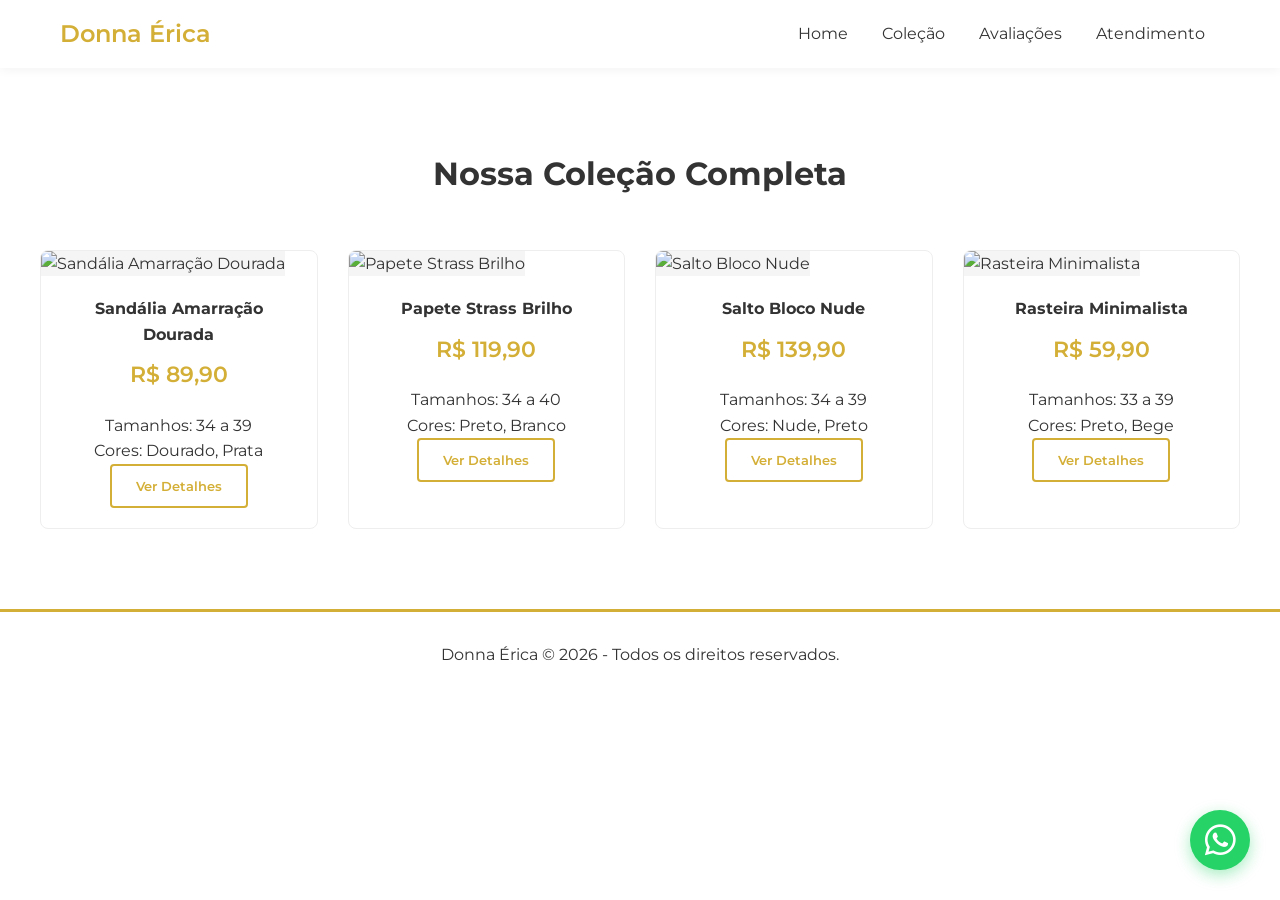
==== colecao.html @ 4af3527c "Add files via upload" ====
<!DOCTYPE html>
<html lang="pt-BR">
<head>
  <meta charset="UTF-8">
  <meta name="viewport" content="width=device-width, initial-scale=1.0">
  <title>Coleção - Donna Érica Calçados</title>
  <link rel="stylesheet" href="style.css">
  <link href="https://fonts.googleapis.com/css2?family=Montserrat:wght@400;700&display=swap" 
        rel="stylesheet" target="_blank" rel="noopener noreferrer">
  <link rel="stylesheet" href="https://cdnjs.cloudflare.com/ajax/libs/font-awesome/6.5.0/css/all.min.css">
</head>
<body>
  <!-- Header -->
  <header class="header">
    <div class="header-content container">
      <div class="logo">Donna Érica</div>
      <nav class="nav-links">
        <a href="index.html">Home</a>
        <a href="colecao.html">Coleção</a>
        <a href="#avaliacoes">Avaliações</a>
        <a href="#atendimento">Atendimento</a>
      </nav>
    </div>
  </header>

  <!-- Coleção -->
  <section class="vitrine container" id="colecao">
    <h2 class="section-title">Nossa Coleção Completa</h2>
    <div class="products-grid">
      <!-- Produto 1 -->
      <div class="product-card">
        <img src="img/sandalia-dourada.jpg" alt="Sandália Amarração Dourada" class="product-img">
        <div class="product-info">
          <h4>Sandália Amarração Dourada</h4>
          <p class="price">R$ 89,90</p>
          <p>Tamanhos: 34 a 39</p>
          <p>Cores: Dourado, Prata</p>
          <button class="btn btn-outline open-modal" 
                  data-name="Sandália Amarração Dourada" 
                  data-price="R$ 89,90">Ver Detalhes</button>
        </div>
      </div>
      <!-- Produto 2 -->
      <div class="product-card">
        <img src="img/papete-strass.jpg" alt="Papete Strass Brilho" class="product-img">
        <div class="product-info">
          <h4>Papete Strass Brilho</h4>
          <p class="price">R$ 119,90</p>
          <p>Tamanhos: 34 a 40</p>
          <p>Cores: Preto, Branco</p>
          <button class="btn btn-outline open-modal" 
                  data-name="Papete Strass Brilho" 
                  data-price="R$ 119,90">Ver Detalhes</button>
        </div>
      </div>
      <!-- Produto 3 -->
      <div class="product-card">
        <img src="img/salto-nude.jpg" alt="Salto Bloco Nude" class="product-img">
        <div class="product-info">
          <h4>Salto Bloco Nude</h4>
          <p class="price">R$ 139,90</p>
          <p>Tamanhos: 34 a 39</p>
          <p>Cores: Nude, Preto</p>
          <button class="btn btn-outline open-modal" 
                  data-name="Salto Bloco Nude" 
                  data-price="R$ 139,90">Ver Detalhes</button>
        </div>
      </div>
      <!-- Produto 4 -->
      <div class="product-card">
        <img src="img/rasteira-minimalista.jpg" alt="Rasteira Minimalista" class="product-img">
        <div class="product-info">
          <h4>Rasteira Minimalista</h4>
          <p class="price">R$ 59,90</p>
          <p>Tamanhos: 33 a 39</p>
          <p>Cores: Preto, Bege</p>
          <button class="btn btn-outline open-modal" 
                  data-name="Rasteira Minimalista" 
                  data-price="R$ 59,90">Ver Detalhes</button>
        </div>
      </div>
    </div>
  </section>

  <!-- Footer -->
  <footer class="footer">
    <p>Donna Érica © 2026 - Todos os direitos reservados.</p>
  </footer>

  <!-- Botão WhatsApp -->
  <a href="https://wa.me/5588999999999?text=Olá%20Donna%20Érica,%20estou%20na%20página%20de%20coleção%20e%20gostaria%20de%20mais%20informações%20sobre%20os%20modelos!" 
     target="_blank" rel="noopener noreferrer" class="fab-whatsapp">
    <i class="fab fa-whatsapp"></i>
  </a>

  <!-- Modal -->
  <div id="productModal" class="modal">
    <div class="modal-content">
      <span class="close-btn">&times;</span>
      <div class="modal-grid">
        <div class="modal-img-placeholder">Imagem Produto</div>
        <div>
          <h2 id="modalTitle"></h2>
          <p id="modalPrice"></p>
          <div class="size-options">
            <div class="size-box">34</div>
            <div class="size-box">35</div>
            <div class="size-box">36</div>
            <div class="size-box">37</div>
            <div class="size-box">38</div>
          </div>
          <div class="frete-box">
            <input type="text" id="cepInput" placeholder="Digite seu CEP">
            <button onclick="calcularFrete()" class="btn btn-solid">Calcular Frete</button>
          </div>
          <p id="freteResult"></p>
          <div class="modal-buy">
            <button class="btn btn-solid">Comprar Agora</button>
          </div>
        </div>
      </div>
    </div>
  </div>

  <!-- JS -->
  <script src="script.js"></script>
</body>
</html>
---- style.css ----
/* Variáveis de Cores e Fontes */
:root {
    --gold: #D4AF37;
    --gold-dark: #b5952f;
    --text-dark: #333333;
    --text-light: #666666;
    --bg-white: #FFFFFF;
    --bg-light: #F9F9F9;
    --whatsapp-green: #25D366;
    --shadow-light: rgba(0,0,0,0.05);
}

/* Reset e Fonte */
* {
    margin: 0;
    padding: 0;
    box-sizing: border-box;
    font-family: 'Montserrat', sans-serif;
}

body {
    background-color: var(--bg-white);
    color: var(--text-dark);
    line-height: 1.6;
}

/* Container */
.container {
    max-width: 1200px;
    margin: 0 auto;
    padding: 0 20px;
}

/* Botões */
.btn {
    display: inline-block;
    padding: 12px 24px;
    border-radius: 4px;
    font-weight: 600;
    cursor: pointer;
    text-decoration: none;
    transition: all 0.3s;
}

.btn-solid {
    background-color: var(--gold);
    color: var(--bg-white);
    border: none;
}
.btn-solid:hover { background-color: var(--gold-dark); }

.btn-outline {
    background-color: transparent;
    color: var(--gold);
    border: 2px solid var(--gold);
}
.btn-outline:hover {
    background-color: var(--gold);
    color: var(--bg-white);
}

.btn-full { width: 100%; text-align: center; }

/* Header */
.header {
    background: var(--bg-white);
    box-shadow: 0 2px 10px var(--shadow-light);
    position: sticky;
    top: 0;
    z-index: 100;
    padding: 15px 0;
}
.header-content {
    display: flex;
    justify-content: space-between;
    align-items: center;
}
.logo {
    font-size: 24px;
    font-weight: 600;
    color: var(--gold);
}
.nav-links a {
    margin: 0 15px;
    text-decoration: none;
    color: var(--text-dark);
}
.nav-links a:hover { color: var(--gold); }

/* Hero */
.hero { padding: 80px 0; }
.hero-content {
    display: grid;
    grid-template-columns: 1fr 1fr;
    gap: 40px;
    align-items: center;
}
.hero-text h1 {
    font-size: 42px;
    margin-bottom: 20px;
}
.hero-text p {
    font-size: 18px;
    color: var(--text-light);
    margin-bottom: 30px;
}
.image-placeholder {
    width: 100%;
    height: 400px;
    background-color: #EAEAEA;
    border-radius: 8px;
    display: flex;
    align-items: center;
    justify-content: center;
    color: #999;
    font-size: 20px;
}

/* Features */
.features { padding: 60px 0; }
.features-grid {
    display: grid;
    grid-template-columns: repeat(auto-fit, minmax(250px, 1fr));
    gap: 30px;
    text-align: center;
}
.gold-icon {
    font-size: 40px;
    color: var(--gold);
    margin-bottom: 15px;
}

/* Vitrine */
.vitrine { padding: 80px 0; }
.section-title {
    text-align: center;
    font-size: 32px;
    margin-bottom: 50px;
}
.products-grid {
    display: grid;
    grid-template-columns: repeat(auto-fit, minmax(250px, 1fr));
    gap: 30px;
}
.product-card {
    background: var(--bg-white);
    border: 1px solid #eee;
    border-radius: 8px;
    overflow: hidden;
    transition: transform 0.3s, box-shadow 0.3s;
}
.product-card:hover {
    transform: translateY(-5px);
    box-shadow: 0 10px 20px var(--shadow-light);
}
.product-img { height: 250px; background-color: #F5F5F5; }
.product-info { padding: 20px; text-align: center; }
.product-info h4 { margin-bottom: 10px; }
.price { font-size: 22px; font-weight: 600; color: var(--gold); margin-bottom: 20px; }

/* Depoimentos */
.testimonials { padding: 80px 0; }
.testimonials-grid {
    display: grid;
    grid-template-columns: repeat(auto-fit, minmax(300px, 1fr));
    gap: 30px;
}
.testimonial-card {
    background: var(--bg-white);
    padding: 30px;
    border-radius: 8px;
    box-shadow: 0 5px 15px var(--shadow-light);
}
.stars { color: var(--gold); margin-bottom: 15px; letter-spacing: 2px; }
.testimonial-card p { font-style: italic; margin-bottom: 15px; color: var(--text-light); }
.testimonial-card span { font-weight: 600; font-size: 14px; }

/* Footer */
.footer {
    padding: 30px 0;
    border-top: 3px solid var(--gold);
    text-align: center;
}
.footer .logo { margin-bottom: 10px; }

/* WhatsApp FAB */
.fab-whatsapp {
    position: fixed;
    bottom: 30px;
    right: 30px;
    background-color: var(--whatsapp-green);
    color: white;
    width: 60px;
    height: 60px;
    border-radius: 50%;
    display: flex;
    justify-content: center;
    align-items: center;
    font-size: 35px;
    box-shadow: 0 5px 15px rgba(37, 211, 102, 0.4);
    transition: transform 0.3s;
    z-index: 1000;
    text-decoration: none;
}
.fab-whatsapp:hover { transform: scale(1.1); }

/* Modal */
.modal {
    display: none;
    position: fixed;
    top: 0; left: 0; width: 100%; height: 100%;
    background-color: rgba(0,0,0,0.6);
    z-index: 2000;
    align-items: center;
    justify-content: center;
}
.modal-content {
    background-color: var(--bg-white);
    padding: 40px;
    border-radius: 8px;
    width: 90%;
    max-width: 800px;
    position: relative;
}
.close-btn {
    position: absolute;
    top: 15px; right: 20px;
    font-size: 28px;
    cursor: pointer;
    color: #999;
}
.modal-grid {
    display: grid;
    grid-template-columns: 1fr 1fr;
    gap: 40px;
}
.modal-img-placeholder {
    background-color: #F5F5F5;
    min-height: 300px;
    border-radius: 8px;
}
.size-options { display: flex; gap: 10px; margin: 10px 0 20px; }
.size-box {
    border: 1px solid #ccc;
    padding: 8px 12px;
    border-radius: 4px;
    cursor: pointer;
}
.size-box:hover { border-color: var(--gold); color: var(--gold); }
.frete-box { display: flex; gap: 10px; margin-bottom: 20px; flex-wrap: wrap; }
.frete-box input {
    padding: 10px;
    border: 1px solid #ccc;
    border-radius: 4px;
    flex-grow: 1;
}
.frete-result { font-size: 14px; color: var(--text-light); margin-top: 5px; }
.modal-buy { margin-top: 20px; }

/* Responsividade */
@media (max-width: 768px) {
    .hero-content { grid-template-columns: 1fr; text-align: center; }
    .modal-grid { grid-template-columns: 1fr; }
}
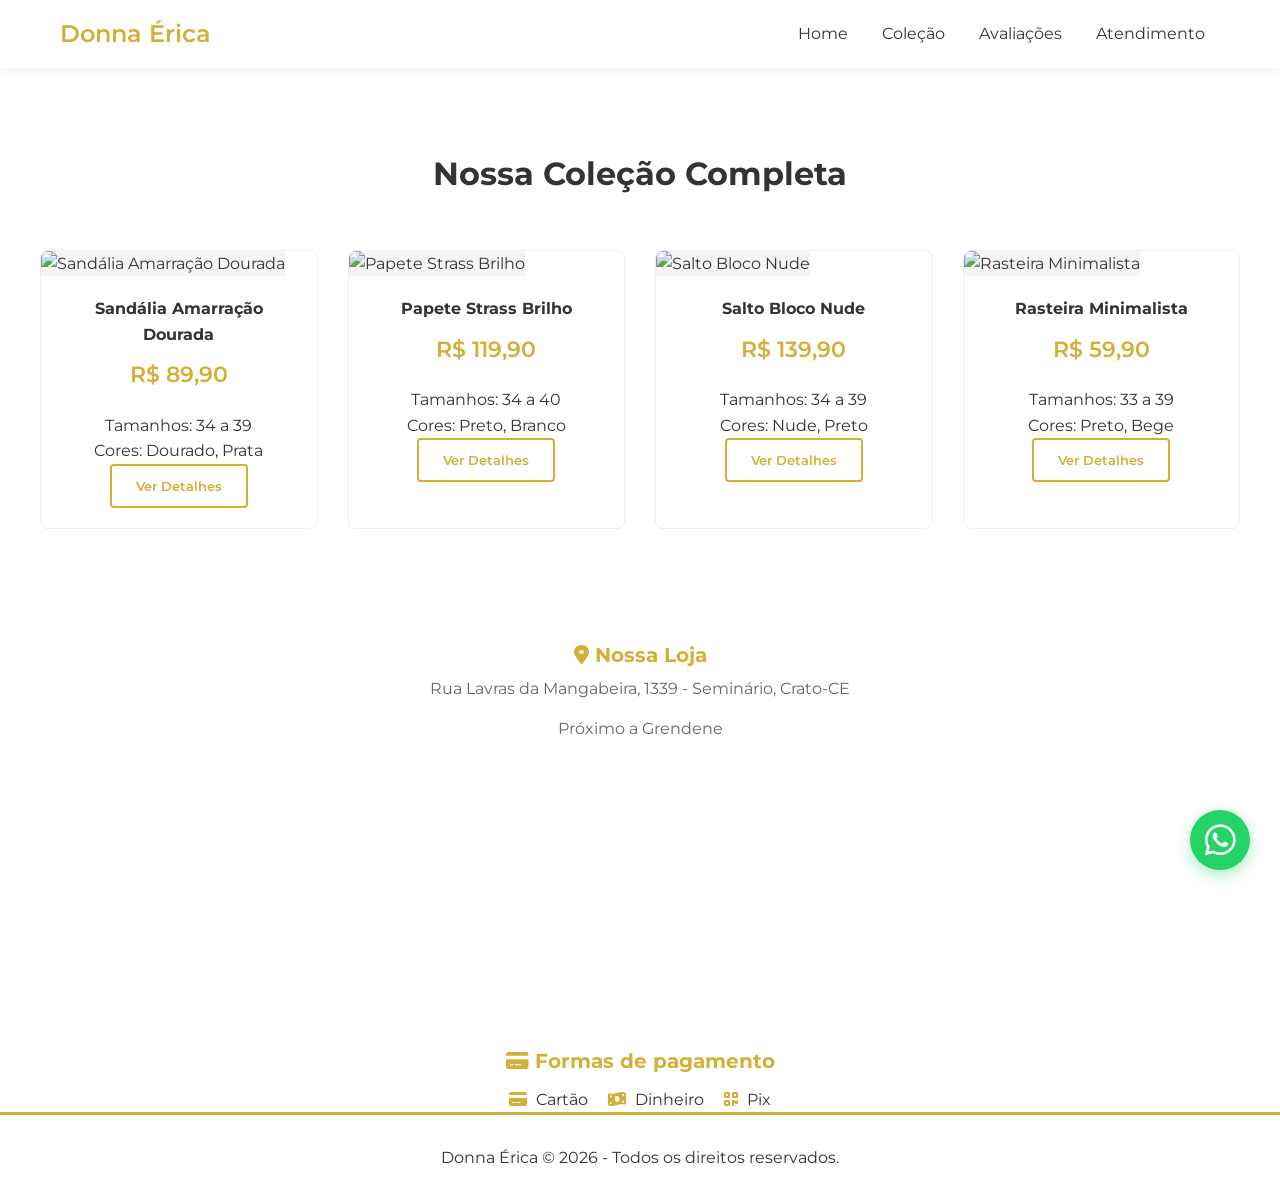
==== commit 09c03cb5: "Update colecao.html with new product details" ====
--- a/colecao.html
+++ b/colecao.html
@@ -14,12 +14,13 @@
   <header class="header">
     <div class="header-content container">
       <div class="logo">Donna Érica</div>
-      <nav class="nav-links">
-        <a href="index.html">Home</a>
-        <a href="colecao.html">Coleção</a>
-        <a href="#avaliacoes">Avaliações</a>
-        <a href="#atendimento">Atendimento</a>
-      </nav>
+    <nav class="nav-links">
+  <a href="index.html">Home</a>
+  <a href="colecao.html">Coleção</a>
+  <a href="index.html#avaliacoes">Avaliações</a>
+  <a href="index.html#atendimento">Atendimento</a>
+</nav>
+
     </div>
   </header>
 
@@ -27,71 +28,115 @@
   <section class="vitrine container" id="colecao">
     <h2 class="section-title">Nossa Coleção Completa</h2>
     <div class="products-grid">
-      <!-- Produto 1 -->
       <div class="product-card">
-        <img src="img/sandalia-dourada.jpg" alt="Sandália Amarração Dourada" class="product-img">
+        <img src="https://via.placeholder.com/300x250?text=Sandália+Dourada" alt="Sandália Amarração Dourada" class="product-img">
         <div class="product-info">
           <h4>Sandália Amarração Dourada</h4>
           <p class="price">R$ 89,90</p>
           <p>Tamanhos: 34 a 39</p>
           <p>Cores: Dourado, Prata</p>
-          <button class="btn btn-outline open-modal" 
-                  data-name="Sandália Amarração Dourada" 
-                  data-price="R$ 89,90">Ver Detalhes</button>
+          <button class="btn btn-outline open-modal" data-name="Sandália Amarração Dourada" data-price="R$ 89,90">Ver Detalhes</button>
         </div>
       </div>
-      <!-- Produto 2 -->
       <div class="product-card">
-        <img src="img/papete-strass.jpg" alt="Papete Strass Brilho" class="product-img">
+        <img src="https://via.placeholder.com/300x250?text=Papete+Strass" alt="Papete Strass Brilho" class="product-img">
         <div class="product-info">
           <h4>Papete Strass Brilho</h4>
           <p class="price">R$ 119,90</p>
           <p>Tamanhos: 34 a 40</p>
           <p>Cores: Preto, Branco</p>
-          <button class="btn btn-outline open-modal" 
-                  data-name="Papete Strass Brilho" 
-                  data-price="R$ 119,90">Ver Detalhes</button>
+          <button class="btn btn-outline open-modal" data-name="Papete Strass Brilho" data-price="R$ 119,90">Ver Detalhes</button>
         </div>
       </div>
-      <!-- Produto 3 -->
       <div class="product-card">
-        <img src="img/salto-nude.jpg" alt="Salto Bloco Nude" class="product-img">
+        <img src="https://via.placeholder.com/300x250?text=Salto+Nude" alt="Salto Bloco Nude" class="product-img">
         <div class="product-info">
           <h4>Salto Bloco Nude</h4>
           <p class="price">R$ 139,90</p>
           <p>Tamanhos: 34 a 39</p>
           <p>Cores: Nude, Preto</p>
-          <button class="btn btn-outline open-modal" 
-                  data-name="Salto Bloco Nude" 
-                  data-price="R$ 139,90">Ver Detalhes</button>
+          <button class="btn btn-outline open-modal" data-name="Salto Bloco Nude" data-price="R$ 139,90">Ver Detalhes</button>
         </div>
       </div>
-      <!-- Produto 4 -->
       <div class="product-card">
-        <img src="img/rasteira-minimalista.jpg" alt="Rasteira Minimalista" class="product-img">
+        <img src="https://via.placeholder.com/300x250?text=Rasteira+Minimalista" alt="Rasteira Minimalista" class="product-img">
         <div class="product-info">
           <h4>Rasteira Minimalista</h4>
           <p class="price">R$ 59,90</p>
           <p>Tamanhos: 33 a 39</p>
           <p>Cores: Preto, Bege</p>
-          <button class="btn btn-outline open-modal" 
-                  data-name="Rasteira Minimalista" 
-                  data-price="R$ 59,90">Ver Detalhes</button>
+          <button class="btn btn-outline open-modal" data-name="Rasteira Minimalista" data-price="R$ 59,90">Ver Detalhes</button>
         </div>
       </div>
     </div>
   </section>
 
-  <!-- Footer -->
+
+
+    <!-- Localização -->
+    <div class="location-box">
+      <h3><i class="fas fa-map-marker-alt"></i> Nossa Loja</h3>
+      <p>Rua Lavras da Mangabeira, 1339 - Seminário, Crato-CE</p> 
+      <p>Próximo a Grendene</p>
+      <div class="map-container">
+        <iframe 
+          src="https://www.google.com/maps/embed?pb=!1m18!1m12!1m3!1d3949.9999999999995!2d-39.4286182!3d-7.2340664!2m3!1f0!2f0!3f0!3m2!1i1024!2i768!4f13.1!3m3!1m2!1s0x7a184f2398f9e95%3A0x1de222e173851b1c!2sR.%20Diogenes%20Fraz%C3%A3o%2C%201332-1338%20-%20Novo%20Crato%2C%20Crato%20-%20CE%2C%2063113-592!5e0!3m2!1spt-BR!2sbr!4v1691234567890!5m2!1spt-BR!2sbr" 
+          width="100%" height="250" style="border:0; border-radius:8px;" allowfullscreen="" loading="lazy">
+        </iframe>
+      </div>
+    </div>
+
+    <!-- Pagamentos -->
+    <div class="payment-methods">
+      <h3><i class="fas fa-credit-card"></i> Formas de pagamento</h3>
+      <div class="payment-icons">
+        <span><i class="fas fa-credit-card"></i> Cartão</span>
+        <span><i class="fas fa-money-bill-wave"></i> Dinheiro</span>
+        <span><i class="fas fa-qrcode"></i> Pix</span>
+      </div>
+    </div>
+  </footer>
+
+   <!-- Footer -->
   <footer class="footer">
     <p>Donna Érica © 2026 - Todos os direitos reservados.</p>
-  </footer>
+    
+   
 
   <!-- Botão WhatsApp -->
-  <a href="https://wa.me/5588999999999?text=Olá%20Donna%20Érica,%20estou%20na%20página%20de%20coleção%20e%20gostaria%20de%20mais%20informações%20sobre%20os%20modelos!" 
+  <a href="https://wa.me/5588996595049?text=Olá%20Donna%20Érica,%20gostaria%20de%20saber%20mais%20sobre%20os%20produtos!" 
      target="_blank" rel="noopener noreferrer" class="fab-whatsapp">
     <i class="fab fa-whatsapp"></i>
   </a>
+
+  <!-- Modal -->
+  <div id="productModal" class="modal">
+    <div class="modal-content">
+      <span class="close-btn">&times;</span>
+      <div class="modal-grid">
+        <div class="modal-img-placeholder">Imagem Produto</div>
+        <div>
+          <h2 id="modalTitle"></h2>
+          <p id="modalPrice"></p>
+          <div class="size-options">
+            <div class="size-box">34</div>
+            <div class="size-box">35</div>
+            <div class="size-box">36</div>
+            <div class="size-box">37</div>
+            <div class="size-box">38</div>
+          </div>
+          <div class="frete-box">
+            <input type="text" id="cepInput" placeholder="Digite seu CEP">
+            <button onclick="calcularFrete()" class="btn btn-solid">Calcular Frete</button>
+          </div>
+          <p id="freteResult"></p>
+          <div class="modal-buy">
+            <button class="btn btn-solid">Comprar Agora</button>
+          </div>
+        </div>
+      </div>
+    </div>
+  </div>
 
   <!-- Modal -->
   <div id="productModal" class="modal">
--- a/style.css
+++ b/style.css
@@ -262,3 +262,110 @@
     .hero-content { grid-template-columns: 1fr; text-align: center; }
     .modal-grid { grid-template-columns: 1fr; }
 }
+
+
+/* Localização */
+.location-box {
+  margin-top: 30px;
+  text-align: center;
+}
+
+.location-box h3 {
+  font-size: 20px;
+  color: var(--gold);
+  margin-bottom: 5px;
+}
+
+.location-box p {
+  color: var(--text-light);
+  margin-bottom: 15px;
+}
+
+/* Pagamentos */
+.payment-methods {
+  margin-top: 30px;
+  text-align: center;
+}
+
+.payment-methods h3 {
+  font-size: 20px;
+  color: var(--gold);
+  margin-bottom: 10px;
+}
+
+.payment-icons {
+  display: flex;
+  justify-content: center;
+  gap: 20px;
+  font-size: 16px;
+  color: var(--text-dark);
+}
+
+.payment-icons i {
+  color: var(--gold);
+  margin-right: 5px;
+}
+
+/* Atendimento */
+.atendimento {
+  margin: 50px auto;
+  text-align: center;
+}
+
+.atendimento-content p {
+  font-size: 18px;
+  margin-bottom: 20px;
+  color: var(--text-dark);
+}
+
+.contact-methods {
+  display: flex;
+  flex-direction: column;
+  gap: 15px;
+  align-items: center;
+}
+
+.contact-link {
+  font-size: 18px;
+  color: var(--gold);
+  text-decoration: none;
+  transition: color 0.3s;
+}
+
+.contact-link i {
+  margin-right: 8px;
+  font-size: 22px;
+}
+
+.contact-link:hover {
+  color: var(--gold-dark);
+}
+
+/* Hero Section */
+.hero {
+  display: flex;
+  align-items: center;
+  justify-content: center;
+  padding: 60px 20px;
+  background: var(--bg-light);
+}
+
+.hero-content {
+  display: flex;
+  align-items: center;
+  gap: 40px; /* espaço entre texto e imagem */
+  flex-wrap: wrap; /* garante responsividade */
+}
+
+.hero-text {
+  flex: 1;
+  min-width: 280px;
+}
+
+.hero-img {
+  flex: 1;
+  max-width: 450px; /* controla largura máxima */
+  border-radius: 12px; /* bordas arredondadas */
+  box-shadow: 0 6px 12px rgba(0,0,0,0.2); /* sombra elegante */
+  object-fit: cover; /* mantém proporção sem distorcer */
+}
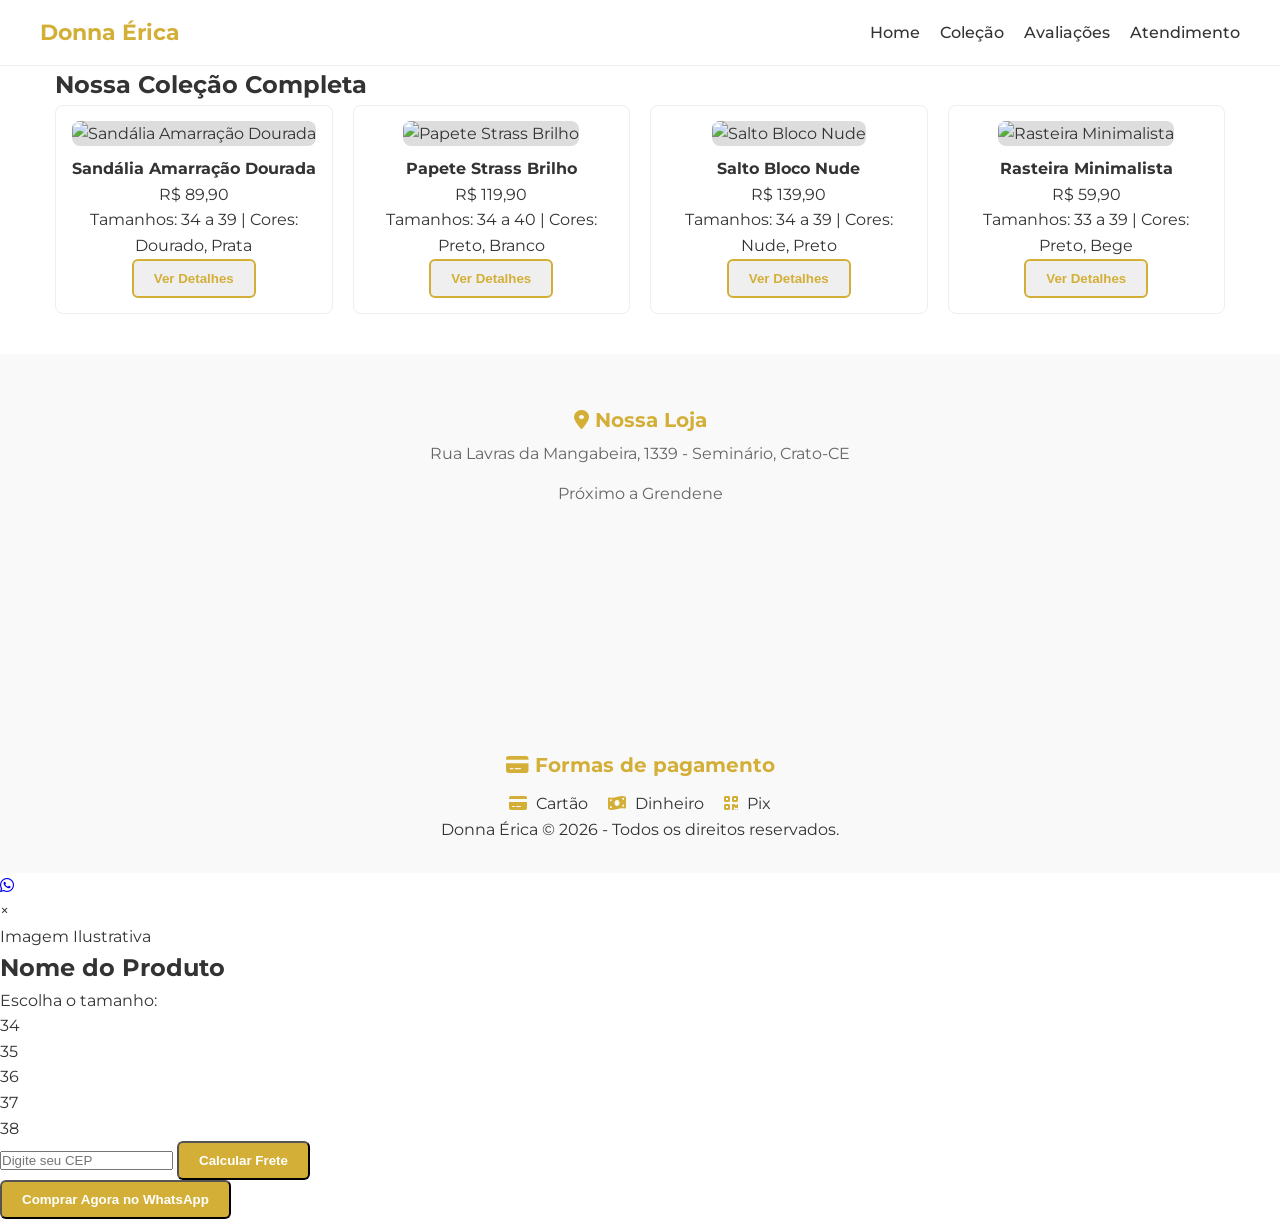
==== commit 6e0d5b4d: "Update colecao.html" ====
--- a/colecao.html
+++ b/colecao.html
@@ -5,8 +5,7 @@
   <meta name="viewport" content="width=device-width, initial-scale=1.0">
   <title>Coleção - Donna Érica Calçados</title>
   <link rel="stylesheet" href="style.css">
-  <link href="https://fonts.googleapis.com/css2?family=Montserrat:wght@400;700&display=swap" 
-        rel="stylesheet" target="_blank" rel="noopener noreferrer">
+  <link href="https://fonts.googleapis.com/css2?family=Montserrat:wght@400;700&display=swap" rel="stylesheet">
   <link rel="stylesheet" href="https://cdnjs.cloudflare.com/ajax/libs/font-awesome/6.5.0/css/all.min.css">
 </head>
 <body>
@@ -14,13 +13,15 @@
   <header class="header">
     <div class="header-content container">
       <div class="logo">Donna Érica</div>
-    <nav class="nav-links">
-  <a href="index.html">Home</a>
-  <a href="colecao.html">Coleção</a>
-  <a href="index.html#avaliacoes">Avaliações</a>
-  <a href="index.html#atendimento">Atendimento</a>
-</nav>
-
+      <div class="hamburger">
+        <span></span><span></span><span></span>
+      </div>
+      <nav class="nav-links">
+        <a href="index.html">Home</a>
+        <a href="colecao.html">Coleção</a>
+        <a href="index.html#avaliacoes">Avaliações</a>
+        <a href="index.html#atendimento">Atendimento</a>
+      </nav>
     </div>
   </header>
 
@@ -28,96 +29,92 @@
   <section class="vitrine container" id="colecao">
     <h2 class="section-title">Nossa Coleção Completa</h2>
     <div class="products-grid">
+      <!-- Produto 1 -->
       <div class="product-card">
-        <img src="https://via.placeholder.com/300x250?text=Sandália+Dourada" alt="Sandália Amarração Dourada" class="product-img">
+        <img src="https://via.placeholder.com/300x250?text=Sandália+Dourada" alt="Sandália Amarração Dourada" class="product-img" loading="lazy">
         <div class="product-info">
           <h4>Sandália Amarração Dourada</h4>
           <p class="price">R$ 89,90</p>
-          <p>Tamanhos: 34 a 39</p>
-          <p>Cores: Dourado, Prata</p>
+          <p class="product-meta">Tamanhos: 34 a 39 | Cores: Dourado, Prata</p>
           <button class="btn btn-outline open-modal" data-name="Sandália Amarração Dourada" data-price="R$ 89,90">Ver Detalhes</button>
         </div>
       </div>
+      <!-- Produto 2 -->
       <div class="product-card">
-        <img src="https://via.placeholder.com/300x250?text=Papete+Strass" alt="Papete Strass Brilho" class="product-img">
+        <img src="https://via.placeholder.com/300x250?text=Papete+Strass" alt="Papete Strass Brilho" class="product-img" loading="lazy">
         <div class="product-info">
           <h4>Papete Strass Brilho</h4>
           <p class="price">R$ 119,90</p>
-          <p>Tamanhos: 34 a 40</p>
-          <p>Cores: Preto, Branco</p>
+          <p class="product-meta">Tamanhos: 34 a 40 | Cores: Preto, Branco</p>
           <button class="btn btn-outline open-modal" data-name="Papete Strass Brilho" data-price="R$ 119,90">Ver Detalhes</button>
         </div>
       </div>
+      <!-- Produto 3 -->
       <div class="product-card">
-        <img src="https://via.placeholder.com/300x250?text=Salto+Nude" alt="Salto Bloco Nude" class="product-img">
+        <img src="https://via.placeholder.com/300x250?text=Salto+Nude" alt="Salto Bloco Nude" class="product-img" loading="lazy">
         <div class="product-info">
           <h4>Salto Bloco Nude</h4>
           <p class="price">R$ 139,90</p>
-          <p>Tamanhos: 34 a 39</p>
-          <p>Cores: Nude, Preto</p>
+          <p class="product-meta">Tamanhos: 34 a 39 | Cores: Nude, Preto</p>
           <button class="btn btn-outline open-modal" data-name="Salto Bloco Nude" data-price="R$ 139,90">Ver Detalhes</button>
         </div>
       </div>
+      <!-- Produto 4 -->
       <div class="product-card">
-        <img src="https://via.placeholder.com/300x250?text=Rasteira+Minimalista" alt="Rasteira Minimalista" class="product-img">
+        <img src="https://via.placeholder.com/300x250?text=Rasteira+Minimalista" alt="Rasteira Minimalista" class="product-img" loading="lazy">
         <div class="product-info">
           <h4>Rasteira Minimalista</h4>
           <p class="price">R$ 59,90</p>
-          <p>Tamanhos: 33 a 39</p>
-          <p>Cores: Preto, Bege</p>
+          <p class="product-meta">Tamanhos: 33 a 39 | Cores: Preto, Bege</p>
           <button class="btn btn-outline open-modal" data-name="Rasteira Minimalista" data-price="R$ 59,90">Ver Detalhes</button>
         </div>
       </div>
     </div>
   </section>
 
-
-
-    <!-- Localização -->
-    <div class="location-box">
-      <h3><i class="fas fa-map-marker-alt"></i> Nossa Loja</h3>
-      <p>Rua Lavras da Mangabeira, 1339 - Seminário, Crato-CE</p> 
-      <p>Próximo a Grendene</p>
-      <div class="map-container">
-        <iframe 
-          src="https://www.google.com/maps/embed?pb=!1m18!1m12!1m3!1d3949.9999999999995!2d-39.4286182!3d-7.2340664!2m3!1f0!2f0!3f0!3m2!1i1024!2i768!4f13.1!3m3!1m2!1s0x7a184f2398f9e95%3A0x1de222e173851b1c!2sR.%20Diogenes%20Fraz%C3%A3o%2C%201332-1338%20-%20Novo%20Crato%2C%20Crato%20-%20CE%2C%2063113-592!5e0!3m2!1spt-BR!2sbr!4v1691234567890!5m2!1spt-BR!2sbr" 
-          width="100%" height="250" style="border:0; border-radius:8px;" allowfullscreen="" loading="lazy">
-        </iframe>
+  <!-- Footer -->
+  <footer class="footer">
+    <div class="container footer-grid">
+      <div class="location-box">
+        <h3><i class="fas fa-map-marker-alt"></i> Nossa Loja</h3>
+        <p>Rua Lavras da Mangabeira, 1339 - Seminário, Crato-CE</p> 
+        <p>Próximo a Grendene</p>
+        <div class="map-container">
+          <iframe 
+            src="https://www.google.com/maps/embed?pb=!1m18!1m12!1m3!1d3949.9999999999995!2d-39.4286182!3d-7.2340664!2m3!1f0!2f0!3f0!3m2!1i1024!2i768!4f13.1!3m3!1m2!1s0x7a184f2398f9e95%3A0x1de222e173851b1c!2sR.%20Diogenes%20Fraz%C3%A3o%2C%201332-1338%20-%20Novo%20Crato%2C%20Crato%20-%20CE%2C%2063113-592!5e0!3m2!1spt-BR!2sbr!4v1691234567890!5m2!1spt-BR!2sbr" 
+            width="100%" height="200" style="border:0; border-radius:8px;" allowfullscreen="" loading="lazy">
+          </iframe>
+        </div>
+      </div>
+      <div class="payment-methods">
+        <h3><i class="fas fa-credit-card"></i> Formas de pagamento</h3>
+        <div class="payment-icons">
+          <span><i class="fas fa-credit-card"></i> Cartão</span>
+          <span><i class="fas fa-money-bill-wave"></i> Dinheiro</span>
+          <span><i class="fas fa-qrcode"></i> Pix</span>
+        </div>
       </div>
     </div>
-
-    <!-- Pagamentos -->
-    <div class="payment-methods">
-      <h3><i class="fas fa-credit-card"></i> Formas de pagamento</h3>
-      <div class="payment-icons">
-        <span><i class="fas fa-credit-card"></i> Cartão</span>
-        <span><i class="fas fa-money-bill-wave"></i> Dinheiro</span>
-        <span><i class="fas fa-qrcode"></i> Pix</span>
-      </div>
+    <div class="footer-bottom">
+      <p>Donna Érica © 2026 - Todos os direitos reservados.</p>
     </div>
   </footer>
 
-   <!-- Footer -->
-  <footer class="footer">
-    <p>Donna Érica © 2026 - Todos os direitos reservados.</p>
-    
-   
-
   <!-- Botão WhatsApp -->
-  <a href="https://wa.me/5588996595049?text=Olá%20Donna%20Érica,%20gostaria%20de%20saber%20mais%20sobre%20os%20produtos!" 
-     target="_blank" rel="noopener noreferrer" class="fab-whatsapp">
+  <a href="https://wa.me/5588996595049?text=Olá%20Donna%20Érica,%20gostaria%20de%20saber%20mais%20sobre%20os%20produtos!" target="_blank" rel="noopener noreferrer" class="fab-whatsapp" aria-label="Fale conosco no WhatsApp">
     <i class="fab fa-whatsapp"></i>
   </a>
 
-  <!-- Modal -->
-  <div id="productModal" class="modal">
+  <!-- Modal (Apenas UM) -->
+  <div id="productModal" class="modal" role="dialog" aria-hidden="true">
     <div class="modal-content">
-      <span class="close-btn">&times;</span>
+      <span class="close-btn" aria-label="Fechar">&times;</span>
       <div class="modal-grid">
-        <div class="modal-img-placeholder">Imagem Produto</div>
-        <div>
-          <h2 id="modalTitle"></h2>
-          <p id="modalPrice"></p>
+        <div class="modal-img-placeholder">Imagem Ilustrativa</div>
+        <div class="modal-details">
+          <h2 id="modalTitle">Nome do Produto</h2>
+          <p id="modalPrice" class="price"></p>
+          <p class="modal-instruction">Escolha o tamanho:</p>
           <div class="size-options">
             <div class="size-box">34</div>
             <div class="size-box">35</div>
@@ -126,48 +123,18 @@
             <div class="size-box">38</div>
           </div>
           <div class="frete-box">
-            <input type="text" id="cepInput" placeholder="Digite seu CEP">
+            <input type="text" id="cepInput" placeholder="Digite seu CEP" maxlength="9">
             <button onclick="calcularFrete()" class="btn btn-solid">Calcular Frete</button>
           </div>
           <p id="freteResult"></p>
           <div class="modal-buy">
-            <button class="btn btn-solid">Comprar Agora</button>
+            <button id="buyBtn" class="btn btn-solid w-100">Comprar Agora no WhatsApp</button>
           </div>
         </div>
       </div>
     </div>
   </div>
 
-  <!-- Modal -->
-  <div id="productModal" class="modal">
-    <div class="modal-content">
-      <span class="close-btn">&times;</span>
-      <div class="modal-grid">
-        <div class="modal-img-placeholder">Imagem Produto</div>
-        <div>
-          <h2 id="modalTitle"></h2>
-          <p id="modalPrice"></p>
-          <div class="size-options">
-            <div class="size-box">34</div>
-            <div class="size-box">35</div>
-            <div class="size-box">36</div>
-            <div class="size-box">37</div>
-            <div class="size-box">38</div>
-          </div>
-          <div class="frete-box">
-            <input type="text" id="cepInput" placeholder="Digite seu CEP">
-            <button onclick="calcularFrete()" class="btn btn-solid">Calcular Frete</button>
-          </div>
-          <p id="freteResult"></p>
-          <div class="modal-buy">
-            <button class="btn btn-solid">Comprar Agora</button>
-          </div>
-        </div>
-      </div>
-    </div>
-  </div>
-
-  <!-- JS -->
   <script src="script.js"></script>
 </body>
 </html>
--- a/style.css
+++ b/style.css
@@ -1,309 +1,191 @@
-/* Variáveis de Cores e Fontes */
+/* Reset básico */
+* {
+  margin: 0;
+  padding: 0;
+  box-sizing: border-box;
+}
+
+body {
+  font-family: 'Montserrat', sans-serif;
+  line-height: 1.6;
+  color: #333;
+  background-color: #fff;
+}
+
+/* Variáveis de cor */
 :root {
-    --gold: #D4AF37;
-    --gold-dark: #b5952f;
-    --text-dark: #333333;
-    --text-light: #666666;
-    --bg-white: #FFFFFF;
-    --bg-light: #F9F9F9;
-    --whatsapp-green: #25D366;
-    --shadow-light: rgba(0,0,0,0.05);
-}
-
-/* Reset e Fonte */
-* {
-    margin: 0;
-    padding: 0;
-    box-sizing: border-box;
-    font-family: 'Montserrat', sans-serif;
-}
-
-body {
-    background-color: var(--bg-white);
-    color: var(--text-dark);
-    line-height: 1.6;
-}
-
-/* Container */
+  --gold: #d4af37;
+  --gold-dark: #b38f2c;
+  --bg-light: #f9f9f9;
+  --text-dark: #333;
+  --text-light: #666;
+}
+
+/* Container padrão */
 .container {
-    max-width: 1200px;
-    margin: 0 auto;
-    padding: 0 20px;
+  width: 100%;
+  max-width: 1200px;
+  margin: 0 auto;
+  padding: 0 15px;
+}
+
+/* Header */
+.header {
+  background: #fff;
+  border-bottom: 1px solid #eee;
+  position: sticky;
+  top: 0;
+  z-index: 1000;
+}
+
+.header-content {
+  display: flex;
+  justify-content: space-between;
+  align-items: center;
+  padding: 15px 0;
+}
+
+.logo {
+  font-size: 22px;
+  font-weight: bold;
+  color: var(--gold);
+}
+
+/* Menu */
+.nav-links {
+  display: flex;
+  gap: 20px;
+}
+
+.nav-links a {
+  text-decoration: none;
+  color: var(--text-dark);
+  font-weight: 500;
+  transition: color 0.3s;
+}
+
+.nav-links a:hover {
+  color: var(--gold);
+}
+
+/* Botão hamburguer */
+.hamburger {
+  display: none;
+  flex-direction: column;
+  cursor: pointer;
+  gap: 5px;
+}
+
+.hamburger span {
+  width: 25px;
+  height: 3px;
+  background: var(--text-dark);
+  border-radius: 2px;
+}
+
+/* Hero */
+.hero {
+  background: var(--bg-light);
+  padding: 60px 20px;
+}
+
+.hero-content {
+  display: flex;
+  align-items: center;
+  justify-content: space-between;
+  gap: 40px;
+  flex-wrap: wrap;
+}
+
+.hero-text {
+  flex: 1;
+  min-width: 280px;
+}
+
+.hero-text h1 {
+  font-size: 32px;
+  margin-bottom: 15px;
+  color: var(--gold-dark);
+}
+
+.hero-text p {
+  margin-bottom: 20px;
+  color: var(--text-light);
+}
+
+.hero-img {
+  flex: 1;
+  max-width: 450px;
+  width: 100%;
+  border-radius: 12px;
+  box-shadow: 0 6px 12px rgba(0,0,0,0.2);
+  object-fit: cover;
 }
 
 /* Botões */
 .btn {
-    display: inline-block;
-    padding: 12px 24px;
-    border-radius: 4px;
-    font-weight: 600;
-    cursor: pointer;
-    text-decoration: none;
-    transition: all 0.3s;
+  display: inline-block;
+  padding: 10px 20px;
+  border-radius: 6px;
+  text-decoration: none;
+  font-weight: bold;
+  transition: all 0.3s;
 }
 
 .btn-solid {
-    background-color: var(--gold);
-    color: var(--bg-white);
-    border: none;
-}
-.btn-solid:hover { background-color: var(--gold-dark); }
+  background: var(--gold);
+  color: #fff;
+}
+
+.btn-solid:hover {
+  background: var(--gold-dark);
+}
 
 .btn-outline {
-    background-color: transparent;
-    color: var(--gold);
-    border: 2px solid var(--gold);
-}
+  border: 2px solid var(--gold);
+  color: var(--gold);
+}
+
 .btn-outline:hover {
-    background-color: var(--gold);
-    color: var(--bg-white);
-}
-
-.btn-full { width: 100%; text-align: center; }
-
-/* Header */
-.header {
-    background: var(--bg-white);
-    box-shadow: 0 2px 10px var(--shadow-light);
-    position: sticky;
-    top: 0;
-    z-index: 100;
-    padding: 15px 0;
-}
-.header-content {
-    display: flex;
-    justify-content: space-between;
-    align-items: center;
-}
-.logo {
-    font-size: 24px;
-    font-weight: 600;
-    color: var(--gold);
-}
-.nav-links a {
-    margin: 0 15px;
-    text-decoration: none;
-    color: var(--text-dark);
-}
-.nav-links a:hover { color: var(--gold); }
-
-/* Hero */
-.hero { padding: 80px 0; }
-.hero-content {
-    display: grid;
-    grid-template-columns: 1fr 1fr;
-    gap: 40px;
-    align-items: center;
-}
-.hero-text h1 {
-    font-size: 42px;
-    margin-bottom: 20px;
-}
-.hero-text p {
-    font-size: 18px;
-    color: var(--text-light);
-    margin-bottom: 30px;
-}
-.image-placeholder {
-    width: 100%;
-    height: 400px;
-    background-color: #EAEAEA;
-    border-radius: 8px;
-    display: flex;
-    align-items: center;
-    justify-content: center;
-    color: #999;
-    font-size: 20px;
-}
-
-/* Features */
-.features { padding: 60px 0; }
-.features-grid {
-    display: grid;
-    grid-template-columns: repeat(auto-fit, minmax(250px, 1fr));
-    gap: 30px;
-    text-align: center;
-}
-.gold-icon {
-    font-size: 40px;
-    color: var(--gold);
-    margin-bottom: 15px;
-}
-
-/* Vitrine */
-.vitrine { padding: 80px 0; }
-.section-title {
-    text-align: center;
-    font-size: 32px;
-    margin-bottom: 50px;
-}
+  background: var(--gold);
+  color: #fff;
+}
+
+/* Produtos */
 .products-grid {
-    display: grid;
-    grid-template-columns: repeat(auto-fit, minmax(250px, 1fr));
-    gap: 30px;
-}
+  display: grid;
+  grid-template-columns: repeat(auto-fit, minmax(250px, 1fr));
+  gap: 20px;
+}
+
 .product-card {
-    background: var(--bg-white);
-    border: 1px solid #eee;
-    border-radius: 8px;
-    overflow: hidden;
-    transition: transform 0.3s, box-shadow 0.3s;
-}
-.product-card:hover {
-    transform: translateY(-5px);
-    box-shadow: 0 10px 20px var(--shadow-light);
-}
-.product-img { height: 250px; background-color: #F5F5F5; }
-.product-info { padding: 20px; text-align: center; }
-.product-info h4 { margin-bottom: 10px; }
-.price { font-size: 22px; font-weight: 600; color: var(--gold); margin-bottom: 20px; }
-
-/* Depoimentos */
-.testimonials { padding: 80px 0; }
+  background: #fff;
+  border: 1px solid #eee;
+  border-radius: 8px;
+  padding: 15px;
+  text-align: center;
+}
+
+.product-img {
+  width: 100%;
+  height: 200px;
+  background: #ddd;
+  border-radius: 8px;
+  margin-bottom: 10px;
+}
+
+/* Testimonials */
 .testimonials-grid {
-    display: grid;
-    grid-template-columns: repeat(auto-fit, minmax(300px, 1fr));
-    gap: 30px;
-}
+  display: grid;
+  grid-template-columns: repeat(auto-fit, minmax(280px, 1fr));
+  gap: 20px;
+}
+
 .testimonial-card {
-    background: var(--bg-white);
-    padding: 30px;
-    border-radius: 8px;
-    box-shadow: 0 5px 15px var(--shadow-light);
-}
-.stars { color: var(--gold); margin-bottom: 15px; letter-spacing: 2px; }
-.testimonial-card p { font-style: italic; margin-bottom: 15px; color: var(--text-light); }
-.testimonial-card span { font-weight: 600; font-size: 14px; }
-
-/* Footer */
-.footer {
-    padding: 30px 0;
-    border-top: 3px solid var(--gold);
-    text-align: center;
-}
-.footer .logo { margin-bottom: 10px; }
-
-/* WhatsApp FAB */
-.fab-whatsapp {
-    position: fixed;
-    bottom: 30px;
-    right: 30px;
-    background-color: var(--whatsapp-green);
-    color: white;
-    width: 60px;
-    height: 60px;
-    border-radius: 50%;
-    display: flex;
-    justify-content: center;
-    align-items: center;
-    font-size: 35px;
-    box-shadow: 0 5px 15px rgba(37, 211, 102, 0.4);
-    transition: transform 0.3s;
-    z-index: 1000;
-    text-decoration: none;
-}
-.fab-whatsapp:hover { transform: scale(1.1); }
-
-/* Modal */
-.modal {
-    display: none;
-    position: fixed;
-    top: 0; left: 0; width: 100%; height: 100%;
-    background-color: rgba(0,0,0,0.6);
-    z-index: 2000;
-    align-items: center;
-    justify-content: center;
-}
-.modal-content {
-    background-color: var(--bg-white);
-    padding: 40px;
-    border-radius: 8px;
-    width: 90%;
-    max-width: 800px;
-    position: relative;
-}
-.close-btn {
-    position: absolute;
-    top: 15px; right: 20px;
-    font-size: 28px;
-    cursor: pointer;
-    color: #999;
-}
-.modal-grid {
-    display: grid;
-    grid-template-columns: 1fr 1fr;
-    gap: 40px;
-}
-.modal-img-placeholder {
-    background-color: #F5F5F5;
-    min-height: 300px;
-    border-radius: 8px;
-}
-.size-options { display: flex; gap: 10px; margin: 10px 0 20px; }
-.size-box {
-    border: 1px solid #ccc;
-    padding: 8px 12px;
-    border-radius: 4px;
-    cursor: pointer;
-}
-.size-box:hover { border-color: var(--gold); color: var(--gold); }
-.frete-box { display: flex; gap: 10px; margin-bottom: 20px; flex-wrap: wrap; }
-.frete-box input {
-    padding: 10px;
-    border: 1px solid #ccc;
-    border-radius: 4px;
-    flex-grow: 1;
-}
-.frete-result { font-size: 14px; color: var(--text-light); margin-top: 5px; }
-.modal-buy { margin-top: 20px; }
-
-/* Responsividade */
-@media (max-width: 768px) {
-    .hero-content { grid-template-columns: 1fr; text-align: center; }
-    .modal-grid { grid-template-columns: 1fr; }
-}
-
-
-/* Localização */
-.location-box {
-  margin-top: 30px;
-  text-align: center;
-}
-
-.location-box h3 {
-  font-size: 20px;
-  color: var(--gold);
-  margin-bottom: 5px;
-}
-
-.location-box p {
-  color: var(--text-light);
-  margin-bottom: 15px;
-}
-
-/* Pagamentos */
-.payment-methods {
-  margin-top: 30px;
-  text-align: center;
-}
-
-.payment-methods h3 {
-  font-size: 20px;
-  color: var(--gold);
-  margin-bottom: 10px;
-}
-
-.payment-icons {
-  display: flex;
-  justify-content: center;
-  gap: 20px;
-  font-size: 16px;
-  color: var(--text-dark);
-}
-
-.payment-icons i {
-  color: var(--gold);
-  margin-right: 5px;
+  background: #fff;
+  border: 1px solid #eee;
+  border-radius: 8px;
+  padding: 15px;
 }
 
 /* Atendimento */
@@ -341,31 +223,111 @@
   color: var(--gold-dark);
 }
 
-/* Hero Section */
-.hero {
-  display: flex;
-  align-items: center;
+/* Footer */
+.footer {
+  background: var(--bg-light);
+  padding: 30px 15px;
+  text-align: center;
+  margin-top: 40px;
+}
+
+.social-links {
+  margin: 15px 0;
+}
+
+.social-icon {
+  font-size: 18px;
+  color: var(--gold);
+  text-decoration: none;
+}
+
+.social-icon i {
+  margin-right: 8px;
+  font-size: 22px;
+}
+
+.location-box {
+  margin-top: 20px;
+}
+
+.location-box h3 {
+  font-size: 20px;
+  color: var(--gold);
+  margin-bottom: 5px;
+}
+
+.location-box p {
+  color: var(--text-light);
+  margin-bottom: 15px;
+}
+
+.payment-methods {
+  margin-top: 20px;
+}
+
+.payment-methods h3 {
+  font-size: 20px;
+  color: var(--gold);
+  margin-bottom: 10px;
+}
+
+.payment-icons {
+  display: flex;
   justify-content: center;
-  padding: 60px 20px;
-  background: var(--bg-light);
-}
-
-.hero-content {
-  display: flex;
-  align-items: center;
-  gap: 40px; /* espaço entre texto e imagem */
-  flex-wrap: wrap; /* garante responsividade */
-}
-
-.hero-text {
-  flex: 1;
-  min-width: 280px;
-}
-
-.hero-img {
-  flex: 1;
-  max-width: 450px; /* controla largura máxima */
-  border-radius: 12px; /* bordas arredondadas */
-  box-shadow: 0 6px 12px rgba(0,0,0,0.2); /* sombra elegante */
-  object-fit: cover; /* mantém proporção sem distorcer */
-}
+  gap: 20px;
+  flex-wrap: wrap;
+}
+
+.payment-icons i {
+  color: var(--gold);
+  margin-right: 5px;
+}
+
+/* Responsividade */
+@media (max-width: 768px) {
+  .hero-content {
+    flex-direction: column;
+    text-align: center;
+  }
+
+  .hero-img {
+    max-width: 100%;
+    margin-top: 20px;
+  }
+
+  .nav-links {
+    display: none; /* escondido no mobile */
+    flex-direction: column;
+    gap: 15px;
+    background: #fff;
+    position: absolute;
+    top: 60px;
+    right: 15px;
+    padding: 15px;
+    border: 1px solid #eee;
+    border-radius: 8px;
+  }
+
+  .nav-links.active {
+    display: flex; /* aparece quando ativo */
+  }
+
+  .hamburger {
+    display: flex;
+  }
+}
+
+@media (max-width: 480px) {
+  h1 {
+    font-size: 24px;
+  }
+
+  .section-title {
+    font-size: 20px;
+  }
+
+  .btn {
+    width: 100%;
+    text-align: center;
+  }
+}
